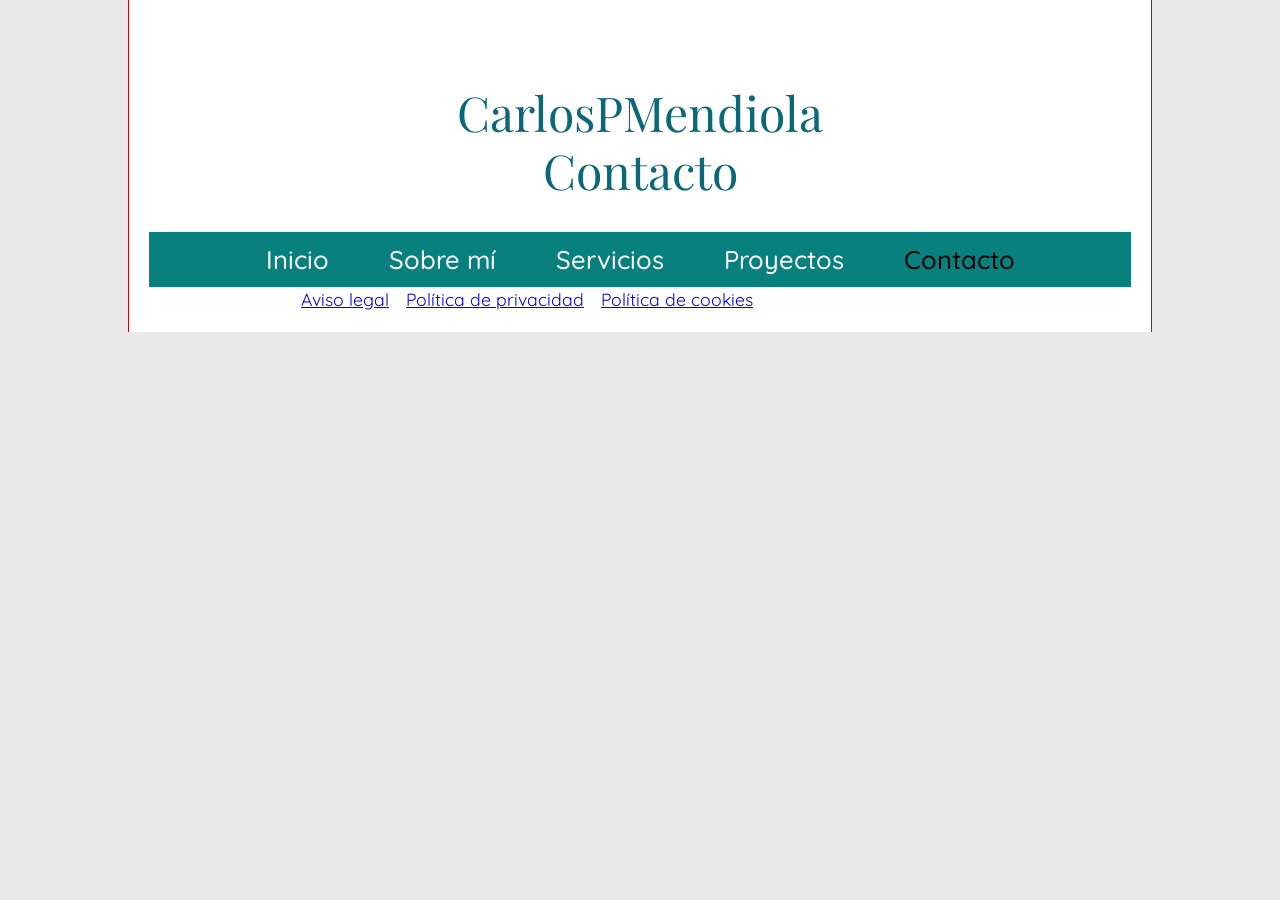
==== contacto.html @ 7667dad8 "Subida de archivos del proyecto de página personal" ====
<!DOCTYPE html>
<html lang="en">

<head>
  <meta charset="UTF-8">
  <meta name="viewport" content="width=device-width, initial-scale=1.0">
  <title>Carlospmendiola Sitio web</title>
  <link rel="preconnect" href="https://fonts.googleapis.com">
  <link rel="preconnect" href="https://fonts.gstatic.com" crossorigin>
  <link
    href="https://fonts.googleapis.com/css2?family=Playfair+Display:ital,wght@0,400..900;1,400..900&family=Quicksand:wght@300..700&display=swap"
    rel="stylesheet">
  <link rel="stylesheet" href="css/reset.css">
  <link rel="stylesheet" href="css/style.css">
</head>
<body>
  <div class="container">
    <header>
      <h1>CarlosPMendiola<br>
        <span>Contacto</span></h1>
    </header>
    <!-- La navegación principal tiene un posicionamiento sticky al llegar a la zona superior al hacer scroll se queda ahí-->
    <nav>
      <ul>
        <li><a href="index.html">Inicio</a></li>
        <li><a href="contacto.html">Sobre mí</a></li>
        <li><a href="servicios.html">Servicios</a></li>
        <li><a href="proyectos.html">Proyectos</a></li>
        <li><strong>Contacto</strong></li>
      </ul>
    </nav>
    <main class="contenido">
  
    </main>
    <!-- Zona footer-->
    <footer>
      <p> © Copyright 2026. <a href="#">Aviso legal</a> - <a href="#">Política de privacidad</a> - <a href="#">Política de
          cookies</a></p>
    </footer>
  </div>
</body>
</html>
---- css/style.css ----
/* ESTILOS ESTRUCTURA PÁGINA */
*{
  margin: 0;
  padding: 0;
  box-sizing: border-box;
}
html {
  background-color: #e9e9e9;
  font-family: 'Quicksand', sans-serif;
}

.container {
  width: 100%;  
  margin: 0 auto;
  border: 1px solid #bc0909;
  background-color: #fff;
  border-width: 0 1px;
  padding: 2rem 0rem;
}
.fullContainer{
  width: 100%;
  border: 1px solid #bc0909;
  background-color: #fff;
  padding: 2rem 0rem;
}

header {
  border-bottom: 1px solid #f3f3f3;
  text-align: center;
  padding: 4rem 0rem 2rem;
}

nav {
  margin: 0 auto;
  text-align: center;
  padding: 0.75rem 0!important;
  background-color: #08807e!important;
  position: sticky;
  top: 0;
  z-index: 10;
}

nav ul{
  display: flex;
  flex-direction: column;
  gap: 20px;
}

nav ul li {
  font: 500 1.2rem/1.2 'Quicksand', sans-serif;
}
nav ul li a {
  text-decoration: none;
  color: #ffffff;
}

nav ul li a:hover {
  color: #f6ff7b;
}
/* 
.contenido {
  padding: 2rem 7rem 15rem;
  position: relative;
}

section {
  margin-right: 450px;
}

aside {
  width: 350px;
  padding: 6rem 4rem 4rem 3rem;
  background-color: #f3f3f3;
  position: absolute;
  top: 0;
  right: 0;
}

footer {
  text-align: center;
  background-color: #0b7b79e2;
  padding: 1rem 0;
  margin-top: 1rem;
}
 */


/* ESTILOS TEXTO */
h1 {
  font: 300 2.2rem/1.2 "Playfair Display", serif;
  text-align: center;
  color: #0b687b;
}

h2 {
  font: 400 1.4rem/1.2 'Playfair Display', sans-serif;
  text-transform: uppercase;
  margin: 2rem 0 1.5rem;

}

h3 {
  font: 400 1.2rem/1.2 'Playfair Display', sans-serif;
  margin-bottom: 1rem;
}



p {
  font: 400 1.25rem/1.4 "Quicksand", sans-serif;
  color: #131313;
  margin-bottom: 1rem;
}

footer p {
  color: #fff;
  margin-bottom: 0rem;
  font-size: 1.1rem;
}



/* ============================
          768px 
=================================*/

@media screen and (min-width:769px){
  .container {
      width: 80%;
      
      padding: 20px;
  }
  nav ul {
    justify-content: space-evenly;
    flex-direction: row;
  }
  
  h1 {
    font-size: 2.6rem;
  }

}/*cierra 768*/

/* ============================
          992px 
=================================*/

@media screen and (min-width:992px) {
  nav ul {
    justify-content: center;
    gap: 60px
  }
  nav ul li {
      font-size: 1.6rem;
    }
  h1 {
    font-size: 3rem;
  }
}

/*cierra 992*/

/* ============================
          1200px 
=================================*/

@media screen and (min-width:1200px) {}

/*cierra 1200*/
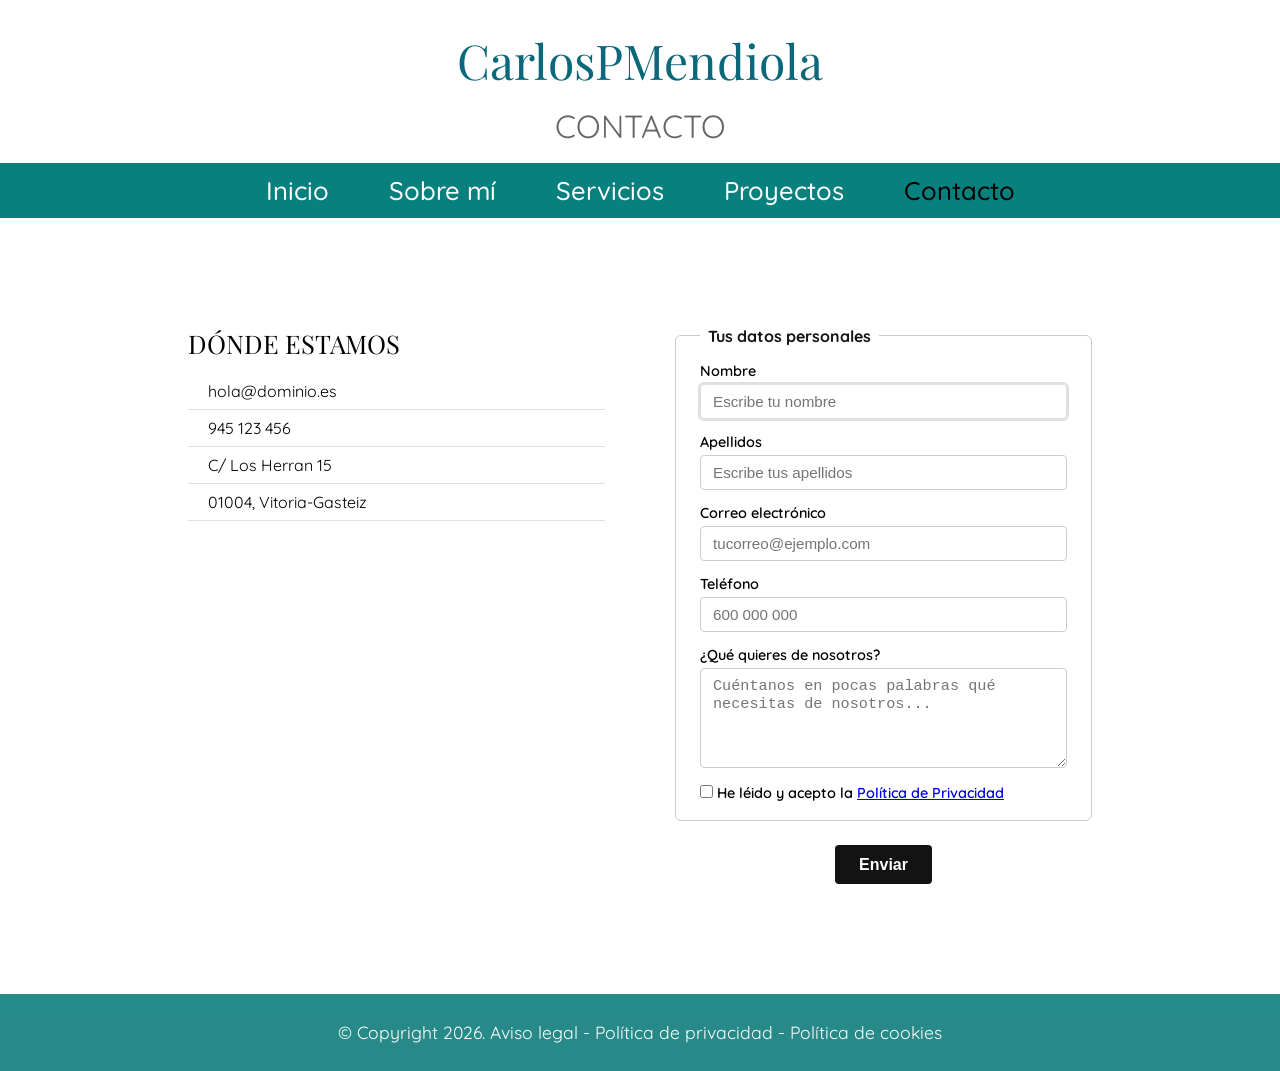
==== commit 91a23e25: "Todos loa archivos del proyecto" ====
--- a/contacto.html
+++ b/contacto.html
@@ -14,29 +14,79 @@
   <link rel="stylesheet" href="css/style.css">
 </head>
 <body>
-  <div class="container">
-    <header>
-      <h1>CarlosPMendiola<br>
-        <span>Contacto</span></h1>
-    </header>
+  <header>
+    <h1>CarlosPMendiola<br>
+    <span>Contacto</span></h1>
+  </header>
     <!-- La navegación principal tiene un posicionamiento sticky al llegar a la zona superior al hacer scroll se queda ahí-->
-    <nav>
-      <ul>
-        <li><a href="index.html">Inicio</a></li>
-        <li><a href="contacto.html">Sobre mí</a></li>
-        <li><a href="servicios.html">Servicios</a></li>
-        <li><a href="proyectos.html">Proyectos</a></li>
-        <li><strong>Contacto</strong></li>
-      </ul>
-    </nav>
-    <main class="contenido">
-  
-    </main>
-    <!-- Zona footer-->
-    <footer>
-      <p> © Copyright 2026. <a href="#">Aviso legal</a> - <a href="#">Política de privacidad</a> - <a href="#">Política de
-          cookies</a></p>
-    </footer>
-  </div>
+  <nav>
+    <ul>
+      <li><a href="index.html">Inicio</a></li>
+      <li><a href="sobre-mi.html">Sobre mí</a></li>
+      <li><a href="servicios.html">Servicios</a></li>
+      <li><a href="proyectos.html">Proyectos</a></li>
+      <li><strong>Contacto</strong></li>
+    </ul>
+  </nav>
+  <main class="contenido">
+    <section class="containerFormulario">
+      <article class="datos">
+        <h2>Dónde estamos</h2>
+        <ul>
+          <li>hola@dominio.es</li>
+          <li>945 123 456</li>
+          <li>C/ Los Herran 15</li>
+          <li>01004, Vitoria-Gasteiz</li>
+        </ul>
+      </article>
+      <article class="formulario">
+        <form action="#" method="post">
+        
+          <!-- DATOS PERSONALES -->
+          <fieldset>
+            <legend>Tus datos personales</legend>
+        
+            <div class="campo">
+              <label for="nombre">Nombre</label>
+              <input type="text" id="nombre" name="nombre" placeholder="Escribe tu nombre" tabindex="1" autofocus required>
+            </div>
+        
+            <div class="campo">
+              <label for="apellidos">Apellidos</label>
+              <input type="text" id="apellidos" name="apellidos" placeholder="Escribe tus apellidos" tabindex="2">
+            </div>
+
+            <div class="campo">
+              <label for="email">Correo electrónico</label>
+              <input type="email" id="email" name="email" placeholder="tucorreo@ejemplo.com" tabindex="9" required>
+            </div>
+
+            <div class="campo">
+              <label for="telefono">Teléfono</label>
+              <input type="tel" id="telefono" name="telefono" placeholder="600 000 000" tabindex="10">
+            </div>
+        
+            <div class="campo">
+              <label for="sobre-ti">¿Qué quieres de nosotros?</label>
+              <textarea id="sobre-ti" name="sobre_ti" placeholder="Cuéntanos en pocas palabras qué necesitas de nosotros..." tabindex="8"></textarea>
+            </div>
+          <di>
+            <input type="checkbox" id="acepto" name="acepto" value="sí">
+            <label for="acepto">He léido y acepto la <a href="#">Política de Privacidad</a></label>
+          </div>
+          </fieldset>
+          
+          <div class="acciones">
+            <button type="submit" tabindex="11">Enviar</button>
+          </div>
+        
+        </form>
+      </article>
+    </section>
+  </main>
+  <!-- Zona footer-->
+  <footer>
+    <p> © Copyright 2026. <a href="#">Aviso legal</a> - <a href="#">Política de privacidad</a> - <a href="#">Política de cookies</a></p>
+  </footer>
 </body>
 </html>
--- a/css/style.css
+++ b/css/style.css
@@ -5,29 +5,18 @@
   box-sizing: border-box;
 }
 html {
-  background-color: #e9e9e9;
   font-family: 'Quicksand', sans-serif;
 }
 
-.container {
-  width: 100%;  
-  margin: 0 auto;
-  border: 1px solid #bc0909;
-  background-color: #fff;
-  border-width: 0 1px;
-  padding: 2rem 0rem;
-}
 .fullContainer{
   width: 100%;
-  border: 1px solid #bc0909;
   background-color: #fff;
   padding: 2rem 0rem;
 }
 
 header {
-  border-bottom: 1px solid #f3f3f3;
-  text-align: center;
-  padding: 4rem 0rem 2rem;
+  text-align: center;
+  padding: 2rem 0rem 1rem;
 }
 
 nav {
@@ -57,33 +46,276 @@
 nav ul li a:hover {
   color: #f6ff7b;
 }
-/* 
+.container {
+  width: 100%;
+  margin: 0 auto;
+  background-color: #fff;
+  display: grid;
+  grid-template-columns: repeat(1, 1fr);
+  grid-template-rows: repeat(1, 1fr);
+  gap: 10px;
+}
 .contenido {
-  padding: 2rem 7rem 15rem;
-  position: relative;
-}
-
-section {
-  margin-right: 450px;
-}
-
+  padding: 0px 0px;
+}
+.zonaTxt {
+  display: flex;
+  flex-direction: column;
+  justify-content: center;
+  gap: 20px;
+}
+.sobremiIndex,
+.serviciosIndex,
+.proyectosIndex {
+  background-color: #efefef;
+  padding: 30px 35px;
+  display: flex;
+  flex-flow: column nowrap;
+  gap: 35px;
+  align-items: center;
+}
+/* ================  
+Apartado Sobre Mi
+====================*/
+.sobremiIndex img {
+  border-radius: 20px;
+}
+.sobremiIndex .txt-sobremi {
+  display: flex;
+  flex-flow: column nowrap;
+  gap: 15px;
+  text-align: justify;
+  padding-bottom: 20px;
+}
+/* ================  
+Apartado Servicios
+====================*/
+.serviciosIndex {
+  background-color: #fff;
+  gap: 0;
+  padding: 40px 35px;
+}
+.listServicios,
+.listServicios-int,
+.listProyectos {
+  display: flex;
+  flex-direction: column;
+  gap: 25px;
+  padding: 15px 0px;
+}
+.servicioContainer,
+.servicioContainer-Int,
+.proyectoContainer {
+  background-color: #f0eeee;
+  padding: 20px 15px 5px;
+  border: 1px solid #dfdfdf;
+  border-radius: 15px;
+  text-align: center;
+}
+.listServicios-int {
+  display: flex;
+  flex-direction: column;
+  gap: 25px;
+  padding: 15px 0px;
+}
+.serviciosInterior,
+.serviciosInterior-principal {
+  display: flex;
+  flex-direction: column;
+  gap: 25px;
+  padding: 15px 0px;
+}
+.serviciosInterior-principal {
+  padding: 25px 35px;
+}
+.servicioContainer-principal {
+  padding: 20px 15px 15px;
+  border-bottom: 1px solid #dfdfdf;
+}
+.servicioContainer-principal img {
+  max-width: 100%;
+  border-radius: 20px;
+  margin-bottom: 20px;
+}
+/* ================  
+Apartado Proyectos
+====================*/
+.proyectosIndex {
+  background-color: #fbfbfb;
+  padding-top: 45px;
+  gap: 5px;
+}
+.proyectoContainer {
+  padding: 0;
+}
+.imgProyecto {
+  padding: 0;
+}
+.imgProyecto img {
+  border-radius: 15px 15px 0 0;
+  width: 100%;
+}
+.txtProyecto {
+  padding: 15px 25px;
+}
+
+/* ================  
+Columna lateral
+====================*/
 aside {
-  width: 350px;
-  padding: 6rem 4rem 4rem 3rem;
+  padding: 45px 35px;
   background-color: #f3f3f3;
-  position: absolute;
-  top: 0;
-  right: 0;
-}
-
+}
+aside.colInteror {
+  padding: 10px 20px;
+  border-top: 1px solid #dedede;
+  background-color: #fff;
+}
+/* ================  
+Estilos formulario
+====================*/
+.containerFormulario {
+  display: flex;
+  flex-direction: column;
+  padding: 25px 35px;
+}
+.datos ul li {
+  padding:0 20px 10px 20px;
+  border-bottom: 1px solid #dfdfdf;
+  margin-bottom: 10px;
+}
+.datos,
+.formulario {
+  padding: 35px 25px;
+}
+fieldset {
+  border: 1px solid #ccc;
+  border-radius: 6px;
+  padding: 1.25rem 1.5rem;
+  margin-bottom: 1.5rem;
+}
+
+legend {
+  font-weight: bold;
+  font-size: 1rem;
+  padding: 0 .5rem;
+  color: #131313;
+}
+
+.campo {
+  display: flex;
+  flex-direction: column;
+  margin-bottom: 1rem;
+}
+
+label {
+  font-size: .9rem;
+  margin-bottom: .35rem;
+  font-weight: 600;
+}
+
+input[type="text"],
+input[type="number"],
+input[type="email"],
+input[type="tel"],
+textarea {
+  border: 1px solid #ccc;
+  border-radius: 4px;
+  padding: .5rem .75rem;
+  font-size: .95rem;
+  width: 100%;
+  box-sizing: border-box;
+}
+
+input:focus,
+textarea:focus {
+  outline: 2px solid #dfdfdf;
+  border-color: #dfdfdf;
+}
+
+textarea {
+  resize: vertical;
+  min-height: 100px;
+}
+
+/* Grupo de radios */
+.campo--radio {
+  flex-direction: row;
+  flex-wrap: wrap;
+  gap: .5rem 1.5rem;
+  align-items: center;
+}
+
+.campo--radio>span {
+  width: 100%;
+  font-size: .9rem;
+  font-weight: 600;
+  margin-bottom: .1rem;
+}
+
+.radio-opcion,
+.checkbox-opcion {
+  display: flex;
+  align-items: center;
+  gap: .4rem;
+  font-size: .95rem;
+  font-weight: 400;
+  cursor: pointer;
+}
+
+.radio-opcion input,
+.checkbox-opcion input {
+  width: auto;
+  margin: 0;
+  cursor: pointer;
+}
+
+/* Botones */
+.acciones {
+  display: flex;
+  gap: 1rem;
+  margin-top: .5rem;
+  justify-content: center;
+}
+
+button[type="submit"] {
+  background: #131313;
+  color: #fff;
+  border: none;
+  border-radius: 4px;
+  padding: .65rem 1.5rem;
+  font-size: 1rem;
+  cursor: pointer;
+  font-weight: 600;
+}
+
+button[type="submit"]:hover {
+  background: #dfdfdf;
+  color: #131313;
+}
+
+button[type="reset"] {
+  background: #fff;
+  color: #555;
+  border: 1px solid #ccc;
+  border-radius: 4px;
+  padding: .65rem 1.5rem;
+  font-size: 1rem;
+  cursor: pointer;
+}
+
+button[type="reset"]:hover {
+  background: #f5f5f5;
+}
+/* ================  
+Footer
+====================*/
 footer {
   text-align: center;
   background-color: #0b7b79e2;
   padding: 1rem 0;
   margin-top: 1rem;
 }
- */
-
 
 /* ESTILOS TEXTO */
 h1 {
@@ -91,31 +323,73 @@
   text-align: center;
   color: #0b687b;
 }
+h1 span {
+  text-transform: uppercase;
+  font: 400 2rem/1 "Quicksand", sans-serif;
+  color: #666;
+}
 
 h2 {
-  font: 400 1.4rem/1.2 'Playfair Display', sans-serif;
+  font: 400 1.6rem/1.2 'Playfair Display', sans-serif;
   text-transform: uppercase;
-  margin: 2rem 0 1.5rem;
-
-}
-
+  margin: 0rem 0 1.5rem;
+}
+.sobremiIndex .txt-sobremi h2,
+.sobremiIndex .txt-sobremi p.botn {
+  text-align: center;
+  margin-bottom: 0;
+}
 h3 {
-  font: 400 1.2rem/1.2 'Playfair Display', sans-serif;
+  font: 400 1.5rem/1.2 'Playfair Display', sans-serif;
   margin-bottom: 1rem;
 }
-
-
 
 p {
   font: 400 1.25rem/1.4 "Quicksand", sans-serif;
   color: #131313;
   margin-bottom: 1rem;
 }
+p.botn {
+  display: block;
+  text-transform: uppercase;
+  font-weight: 500;
+  margin-top: 20px;
+  font-size: 1.1rem;
+}
+p.botn a {
+  background-color: #131313;
+  padding: 15px 35px;
+  text-decoration: none;
+  color: #fff;
+  border-radius: 15px;
+}
+p.botn a:hover {
+  background-color: #fff;
+  border: 2px solid #131313;
+  color: #131313;
+}
+.txtProyecto p a {
+  text-decoration: none;
+  font-weight: 600px;
+  text-align: center;
+  color: #890000;
+}
+.colInteror p {
+  margin-bottom: 1rem!important;
+}
 
 footer p {
   color: #fff;
   margin-bottom: 0rem;
   font-size: 1.1rem;
+  padding: 10px 35px;
+}
+footer p a {
+  text-decoration: none;
+  color: #fff;
+}
+footer p a:hover {
+  color: #f6ff7b;
 }
 
 
@@ -125,11 +399,7 @@
 =================================*/
 
 @media screen and (min-width:769px){
-  .container {
-      width: 80%;
-      
-      padding: 20px;
-  }
+  
   nav ul {
     justify-content: space-evenly;
     flex-direction: row;
@@ -137,6 +407,31 @@
   
   h1 {
     font-size: 2.6rem;
+  }
+  .sobremiIndex {
+    flex-flow: row nowrap;
+    gap: 55px;
+    padding: 40px 55px;
+    align-items: flex-start;
+  }
+  .sobremiIndex .txt-sobremi {
+    text-align: left;
+  }
+  .sobremiIndex .txt-sobremi h2,
+  .sobremiIndex .txt-sobremi p.botn {
+    text-align: left;
+  }
+  .listServicios,
+  .listServicios-int,
+  .listProyectos {
+    flex-direction: row;
+    gap: 25px;
+    flex-wrap: wrap;
+  }
+  .servicioContainer,
+  .servicioContainer-Int,
+  .proyectoContainer {
+    width: calc(50% - 13px);
   }
 
 }/*cierra 768*/
@@ -156,6 +451,34 @@
   h1 {
     font-size: 3rem;
   }
+  .sobremiIndex {
+    gap: 65px;
+    padding: 50px 85px;
+  }
+  .sobremiIndex .txt-sobremi {
+    padding-top: 50px;
+  }
+  .servicioContainer,
+  .proyectoContainer {
+    width: calc(25% - 19px);
+  }
+  aside.colInteror {
+    padding: 20px 40px;
+    border: 1px solid #dedede;
+    border-width: 0px 0px 0px 1px ;
+  }
+  .serviciosIndex {
+    padding: 10px;
+  }
+  .containerFormulario {
+    flex-direction: row;
+    gap: 20px;
+  }
+  .datos,
+  .formulario {
+    width: calc(50% - 10px);
+  }
+
 }
 
 /*cierra 992*/
@@ -164,6 +487,34 @@
           1200px 
 =================================*/
 
-@media screen and (min-width:1200px) {}
+@media screen and (min-width:1200px) {
+
+  .container {
+    width: 95%;
+    grid-template-columns: repeat(4, 1fr);
+    grid-template-rows: repeat(3, 1fr);
+    padding: 35px 0px;
+  }
+  .zonaTxt {
+      grid-column: 1 / 4;
+      grid-row: 1/4;
+  }
+  
+  aside {
+      grid-column: 4 / 5;
+      grid-row: 1/4;
+  }
+  .servicioContainer {
+      width: calc(25% - 19px);
+    }
+  .servicioContainer-Int {
+      width: 100%;
+  }
+  .containerFormulario {
+    width: 80%;
+    margin: 50px auto;
+    max-width: 1368px;
+  }
+}
 
 /*cierra 1200*/
